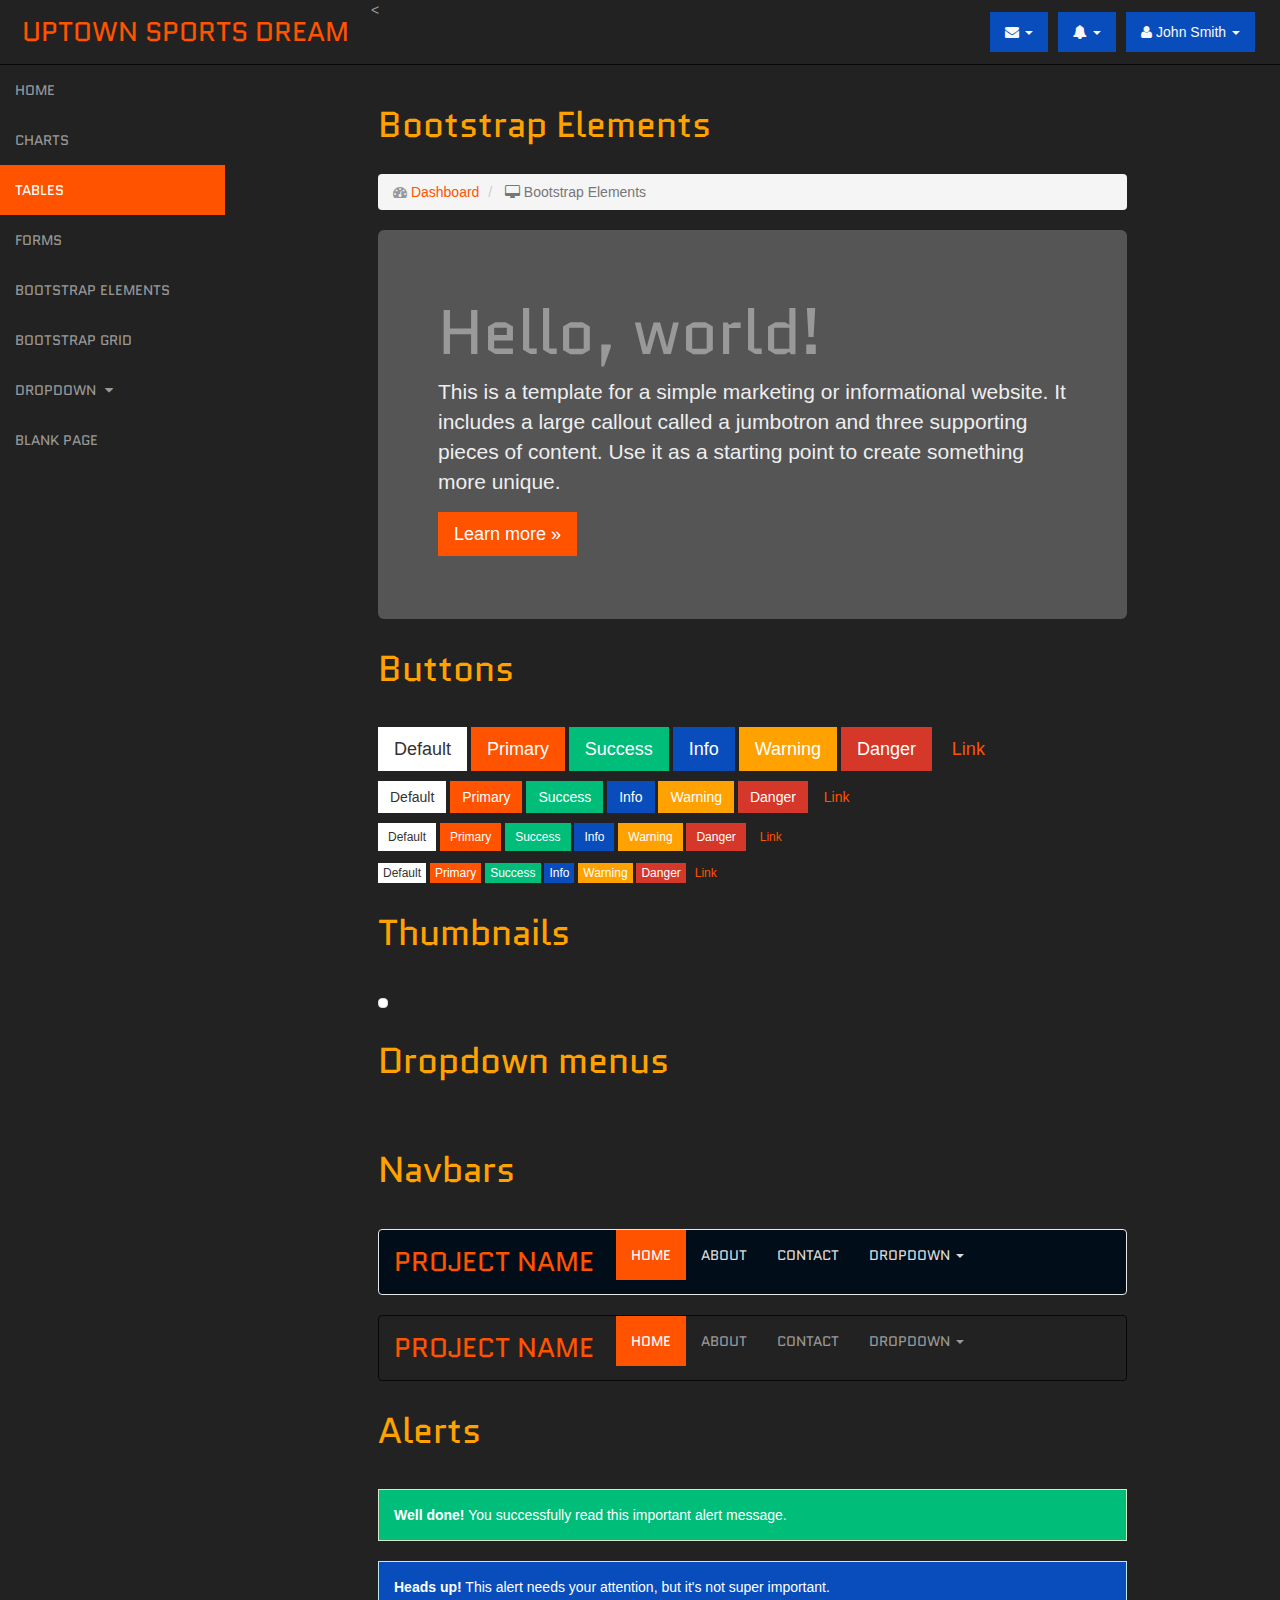
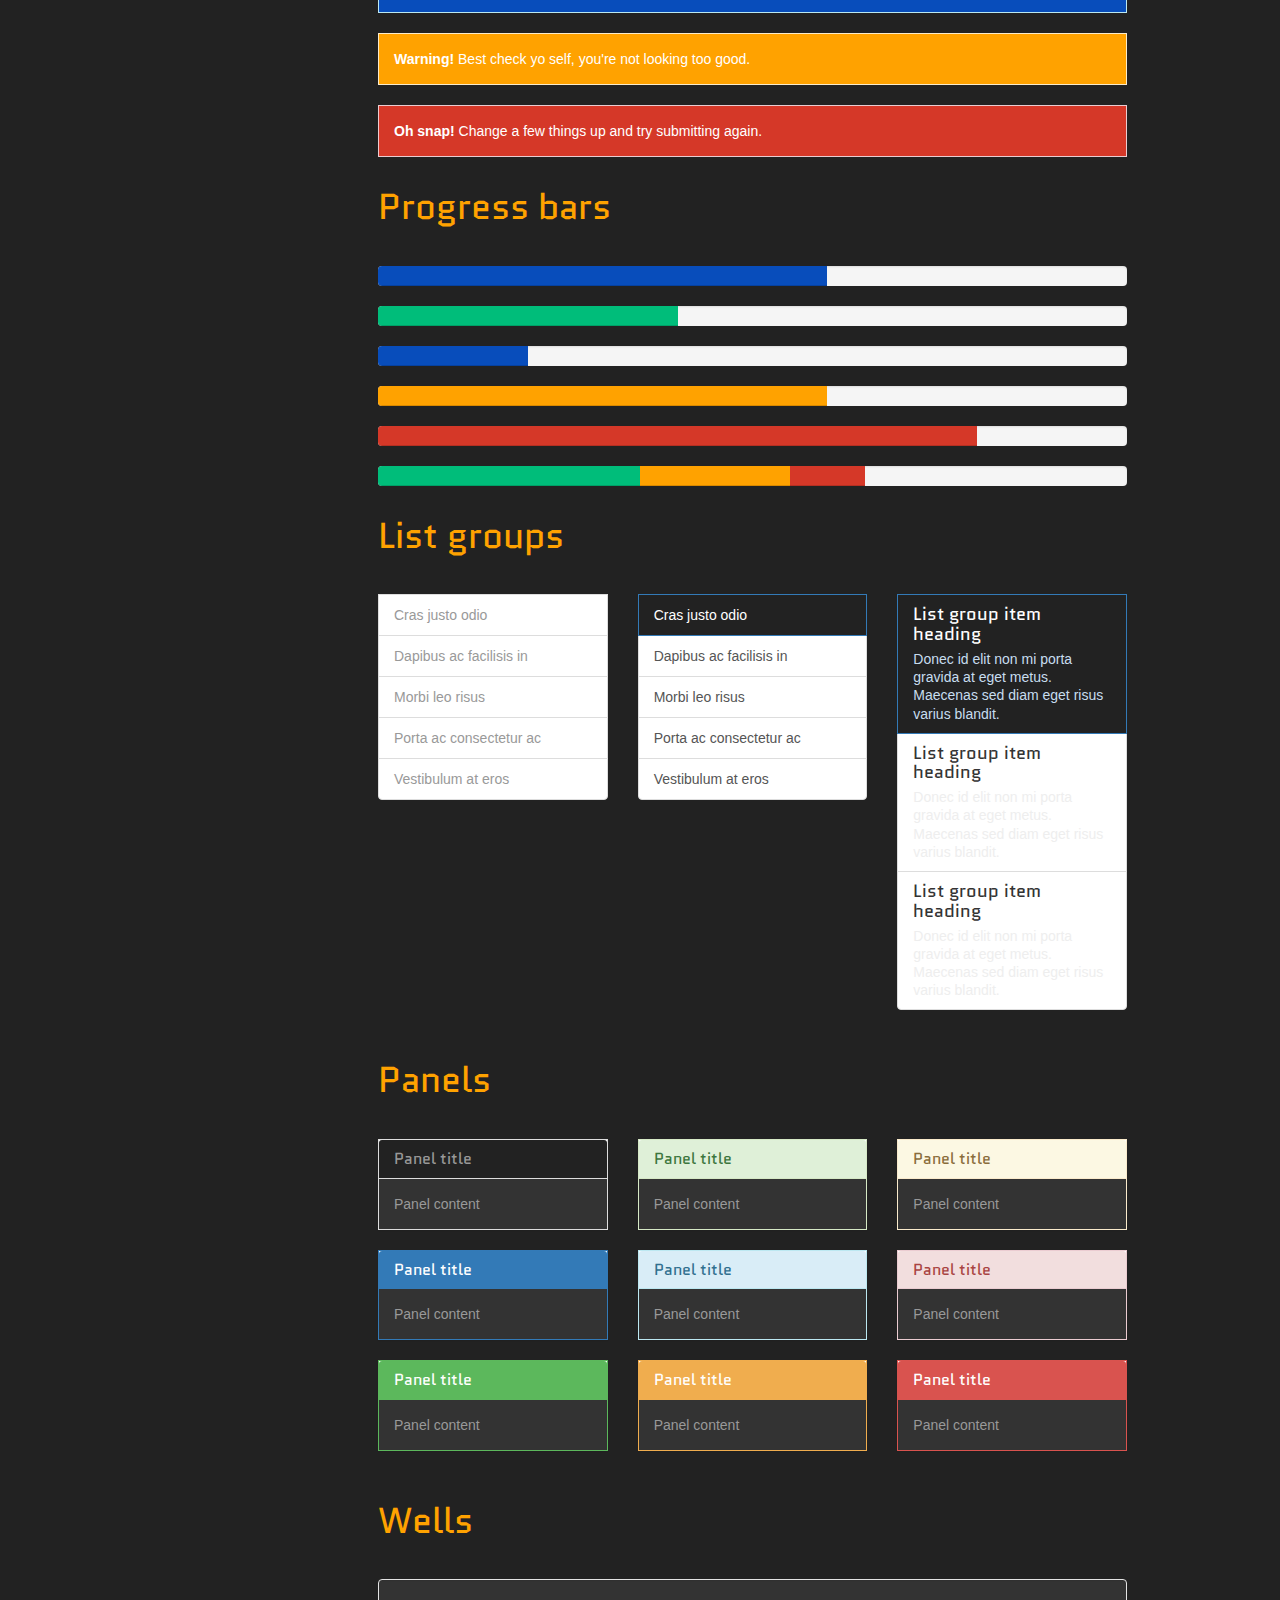
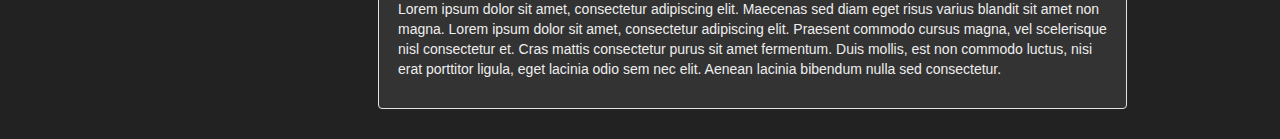
==== bootstrap-elements.html @ 0ac6e44c "Initial Commit" ====
<!DOCTYPE html>
<html lang="en">

<head>

    <meta charset="utf-8">
    <meta http-equiv="X-UA-Compatible" content="IE=edge">
    <meta name="viewport" content="width=device-width, initial-scale=1">
    <meta name="description" content="">
    <meta name="author" content="">

    <title>SB Admin - Bootstrap Admin Template</title>

    <!-- Bootstrap Core CSS -->
    <link href="css/bootstrap.min.css" rel="stylesheet">

    <!-- Custom CSS -->
    <link href="css/uptown-dark.css" rel="stylesheet">

    <!-- Custom Fonts -->
    <link href="font-awesome/css/font-awesome.min.css" rel="stylesheet" type="text/css">

    <!-- HTML5 Shim and Respond.js IE8 support of HTML5 elements and media queries -->
    <!-- WARNING: Respond.js doesn't work if you view the page via file:// -->
    <!--[if lt IE 9]>
        <script src="https://oss.maxcdn.com/libs/html5shiv/3.7.0/html5shiv.js"></script>
        <script src="https://oss.maxcdn.com/libs/respond.js/1.4.2/respond.min.js"></script>
    <![endif]-->

</head>

<body>

    <div id="wrapper">

        <!-- Navigation -->
        <nav class="navbar navbar-inverse navbar-fixed-top" role="navigation">
            <!-- Brand and toggle get grouped for better mobile display -->
            <div class="navbar-header">
                <button type="button" class="navbar-toggle" data-toggle="collapse" data-target=".navbar-ex1-collapse">
                    <span class="sr-only">Toggle navigation</span>
                    <span class="icon-bar"></span>
                    <span class="icon-bar"></span>
                    <span class="icon-bar"></span>
                </button>
                <a class="navbar-brand" href="index.html">Uptown Sports Dream</a>
            </div>
            <!-- Top Menu Items -->
            <ul class="nav navbar-right top-nav">
                <li class="dropdown">
                    <a href="#" class="dropdown-toggle" data-toggle="dropdown"><i class="fa fa-envelope"></i> <b class="caret"></b></a>
                    <ul class="dropdown-menu message-dropdown">
                        <li class="message-preview">
                            <a href="#">
                                <div class="media">
                                    <span class="pull-left">
                                        <img class="media-object" src="http://placehold.it/50x50" alt="">
                                    </span>
                                    <div class="media-body">
                                        <h5 class="media-heading"><strong>John Smith</strong>
                                        </h5>
                                        <p class="small text-muted"><i class="fa fa-clock-o"></i> Yesterday at 4:32 PM</p>
                                        <p>Lorem ipsum dolor sit amet, consectetur...</p>
                                    </div>
                                </div>
                            </a>
                        </li>
                        <li class="message-preview">
                            <a href="#">
                                <div class="media">
                                    <span class="pull-left">
                                        <img class="media-object" src="http://placehold.it/50x50" alt="">
                                    </span>
                                    <div class="media-body">
                                        <h5 class="media-heading"><strong>John Smith</strong>
                                        </h5>
                                        <p class="small text-muted"><i class="fa fa-clock-o"></i> Yesterday at 4:32 PM</p>
                                        <p>Lorem ipsum dolor sit amet, consectetur...</p>
                                    </div>
                                </div>
                            </a>
                        </li>
                        <li class="message-preview">
                            <a href="#">
                                <div class="media">
                                    <span class="pull-left">
                                        <img class="media-object" src="http://placehold.it/50x50" alt="">
                                    </span>
                                    <div class="media-body">
                                        <h5 class="media-heading"><strong>John Smith</strong>
                                        </h5>
                                        <p class="small text-muted"><i class="fa fa-clock-o"></i> Yesterday at 4:32 PM</p>
                                        <p>Lorem ipsum dolor sit amet, consectetur...</p>
                                    </div>
                                </div>
                            </a>
                        </li>
                        <li class="message-footer">
                            <a href="#">Read All New Messages</a>
                        </li>
                    </ul>
                </li>
                <li class="dropdown">
                    <a href="#" class="dropdown-toggle" data-toggle="dropdown"><i class="fa fa-bell"></i> <b class="caret"></b></a>
                    <ul class="dropdown-menu alert-dropdown">
                        <li>
                            <a href="#">Alert Name <span class="label label-default">Alert Badge</span></a>
                        </li>
                        <li>
                            <a href="#">Alert Name <span class="label label-primary">Alert Badge</span></a>
                        </li>
                        <li>
                            <a href="#">Alert Name <span class="label label-success">Alert Badge</span></a>
                        </li>
                        <li>
                            <a href="#">Alert Name <span class="label label-info">Alert Badge</span></a>
                        </li>
                        <li>
                            <a href="#">Alert Name <span class="label label-warning">Alert Badge</span></a>
                        </li>
                        <li>
                            <a href="#">Alert Name <span class="label label-danger">Alert Badge</span></a>
                        </li>
                        <li class="divider"></li>
                        <li>
                            <a href="#">View All</a>
                        </li>
                    </ul>
                </li>
                <li class="dropdown">
                    <a href="#" class="dropdown-toggle" data-toggle="dropdown"><i class="fa fa-user"></i> John Smith <b class="caret"></b></a>
                    <ul class="dropdown-menu">
                        <li>
                            <a href="#"><i class="fa fa-fw fa-user"></i> Profile</a>
                        </li>
                        <li>
                            <a href="#"><i class="fa fa-fw fa-envelope"></i> Inbox</a>
                        </li>
                        <li>
                            <a href="#"><i class="fa fa-fw fa-gear"></i> Settings</a>
                        </li>
                        <li class="divider"></li>
                        <li>
                            <a href="#"><i class="fa fa-fw fa-power-off"></i> Log Out</a>
                        </li>
                    </ul>
                </li>
            </ul>
            <!-- Sidebar Menu Items - These collapse to the responsive navigation menu on small screens -->
            <<div class="collapse navbar-collapse navbar-ex1-collapse">
                <ul class="nav navbar-nav side-nav">
                    <li>
                        <a href="index.html"> Home</a>
                    </li>
                    <li>
                        <a href="charts.html"> Charts</a>
                    </li>
                    <li class="active">
                        <a href="tables.html"> Tables</a>
                    </li>
                    <li>
                        <a href="forms.html"> Forms</a>
                    </li>
                    <li>
                        <a href="bootstrap-elements.html"> Bootstrap Elements</a>
                    </li>
                    <li>
                        <a href="bootstrap-grid.html"> Bootstrap Grid</a>
                    </li>
                    <li>
                        <a href="javascript:;" data-toggle="collapse" data-target="#demo"> Dropdown <i class="fa fa-fw fa-caret-down"></i></a>
                        <ul id="demo" class="collapse">
                            <li>
                                <a href="#">Dropdown Item</a>
                            </li>
                            <li>
                                <a href="#">Dropdown Item</a>
                            </li>
                        </ul>
                    </li>
                    <li>
                        <a href="blank-page.html"> Blank Page</a>
                    </li>
                    
                </ul>
            </div>
            <!-- /.navbar-collapse -->
        </nav>

        <div id="page-wrapper">

            <div class="container-fluid">

                <!-- Page Heading -->
                <div class="row">
                    <div class="col-lg-12">
                        <h1 class="page-header">
                            Bootstrap Elements
                        </h1>
                        <ol class="breadcrumb">
                            <li>
                                <i class="fa fa-dashboard"></i>  <a href="index.html">Dashboard</a>
                            </li>
                            <li class="active">
                                <i class="fa fa-desktop"></i> Bootstrap Elements
                            </li>
                        </ol>
                    </div>
                </div>
                <!-- /.row -->

                <!-- Main jumbotron for a primary marketing message or call to action -->
                <div class="jumbotron">
                    <h1>Hello, world!</h1>
                    <p>This is a template for a simple marketing or informational website. It includes a large callout called a jumbotron and three supporting pieces of content. Use it as a starting point to create something more unique.</p>
                    <p><a href="#" class="btn btn-primary btn-lg" role="button">Learn more &raquo;</a>
                    </p>
                </div>

                <div class="page-header">
                    <h1>Buttons</h1>
                </div>
                <p>
                    <button type="button" class="btn btn-lg btn-default">Default</button>
                    <button type="button" class="btn btn-lg btn-primary">Primary</button>
                    <button type="button" class="btn btn-lg btn-success">Success</button>
                    <button type="button" class="btn btn-lg btn-info">Info</button>
                    <button type="button" class="btn btn-lg btn-warning">Warning</button>
                    <button type="button" class="btn btn-lg btn-danger">Danger</button>
                    <button type="button" class="btn btn-lg btn-link">Link</button>
                </p>
                <p>
                    <button type="button" class="btn btn-default">Default</button>
                    <button type="button" class="btn btn-primary">Primary</button>
                    <button type="button" class="btn btn-success">Success</button>
                    <button type="button" class="btn btn-info">Info</button>
                    <button type="button" class="btn btn-warning">Warning</button>
                    <button type="button" class="btn btn-danger">Danger</button>
                    <button type="button" class="btn btn-link">Link</button>
                </p>
                <p>
                    <button type="button" class="btn btn-sm btn-default">Default</button>
                    <button type="button" class="btn btn-sm btn-primary">Primary</button>
                    <button type="button" class="btn btn-sm btn-success">Success</button>
                    <button type="button" class="btn btn-sm btn-info">Info</button>
                    <button type="button" class="btn btn-sm btn-warning">Warning</button>
                    <button type="button" class="btn btn-sm btn-danger">Danger</button>
                    <button type="button" class="btn btn-sm btn-link">Link</button>
                </p>
                <p>
                    <button type="button" class="btn btn-xs btn-default">Default</button>
                    <button type="button" class="btn btn-xs btn-primary">Primary</button>
                    <button type="button" class="btn btn-xs btn-success">Success</button>
                    <button type="button" class="btn btn-xs btn-info">Info</button>
                    <button type="button" class="btn btn-xs btn-warning">Warning</button>
                    <button type="button" class="btn btn-xs btn-danger">Danger</button>
                    <button type="button" class="btn btn-xs btn-link">Link</button>
                </p>

                <div class="page-header">
                    <h1>Thumbnails</h1>
                </div>
                <img class="img-thumbnail" src="http://placehold.it/400x400" alt="">

                <div class="page-header">
                    <h1>Dropdown menus</h1>
                </div>
                <div class="dropdown theme-dropdown clearfix">
                    <a id="dropdownMenu1" href="#" role="button" class="sr-only dropdown-toggle" data-toggle="dropdown">Dropdown <b class="caret"></b></a>
                    <ul class="dropdown-menu" role="menu" aria-labelledby="dropdownMenu1">
                        <li class="active" role="presentation"><a role="menuitem" tabindex="-1" href="#">Action</a>
                        </li>
                        <li role="presentation"><a role="menuitem" tabindex="-1" href="#">Another action</a>
                        </li>
                        <li role="presentation"><a role="menuitem" tabindex="-1" href="#">Something else here</a>
                        </li>
                        <li role="presentation" class="divider"></li>
                        <li role="presentation"><a role="menuitem" tabindex="-1" href="#">Separated link</a>
                        </li>
                    </ul>
                </div>

                <div class="page-header">
                    <h1>Navbars</h1>
                </div>

                <div class="navbar navbar-default">
                    <div class="container">
                        <div class="navbar-header">
                            <button type="button" class="navbar-toggle" data-toggle="collapse" data-target=".navbar-collapse">
                                <span class="sr-only">Toggle navigation</span>
                                <span class="icon-bar"></span>
                                <span class="icon-bar"></span>
                                <span class="icon-bar"></span>
                            </button>
                            <a class="navbar-brand" href="#">Project name</a>
                        </div>
                        <div class="navbar-collapse collapse">
                            <ul class="nav navbar-nav">
                                <li class="active"><a href="#">Home</a>
                                </li>
                                <li><a href="#about">About</a>
                                </li>
                                <li><a href="#contact">Contact</a>
                                </li>
                                <li class="dropdown">
                                    <a href="#" class="dropdown-toggle" data-toggle="dropdown">Dropdown <b class="caret"></b></a>
                                    <ul class="dropdown-menu">
                                        <li><a href="#">Action</a>
                                        </li>
                                        <li><a href="#">Another action</a>
                                        </li>
                                        <li><a href="#">Something else here</a>
                                        </li>
                                        <li class="divider"></li>
                                        <li class="dropdown-header">Nav header</li>
                                        <li><a href="#">Separated link</a>
                                        </li>
                                        <li><a href="#">One more separated link</a>
                                        </li>
                                    </ul>
                                </li>
                            </ul>
                        </div>
                        <!--/.nav-collapse -->
                    </div>
                </div>

                <div class="navbar navbar-inverse">
                    <div class="container">
                        <div class="navbar-header">
                            <button type="button" class="navbar-toggle" data-toggle="collapse" data-target=".navbar-collapse">
                                <span class="sr-only">Toggle navigation</span>
                                <span class="icon-bar"></span>
                                <span class="icon-bar"></span>
                                <span class="icon-bar"></span>
                            </button>
                            <a class="navbar-brand" href="#">Project name</a>
                        </div>
                        <div class="navbar-collapse collapse">
                            <ul class="nav navbar-nav">
                                <li class="active"><a href="#">Home</a>
                                </li>
                                <li><a href="#about">About</a>
                                </li>
                                <li><a href="#contact">Contact</a>
                                </li>
                                <li class="dropdown">
                                    <a href="#" class="dropdown-toggle" data-toggle="dropdown">Dropdown <b class="caret"></b></a>
                                    <ul class="dropdown-menu">
                                        <li><a href="#">Action</a>
                                        </li>
                                        <li><a href="#">Another action</a>
                                        </li>
                                        <li><a href="#">Something else here</a>
                                        </li>
                                        <li class="divider"></li>
                                        <li class="dropdown-header">Nav header</li>
                                        <li><a href="#">Separated link</a>
                                        </li>
                                        <li><a href="#">One more separated link</a>
                                        </li>
                                    </ul>
                                </li>
                            </ul>
                        </div>
                        <!--/.nav-collapse -->
                    </div>
                </div>

                <div class="page-header">
                    <h1>Alerts</h1>
                </div>
                <div class="alert alert-success">
                    <strong>Well done!</strong> You successfully read this important alert message.
                </div>
                <div class="alert alert-info">
                    <strong>Heads up!</strong> This alert needs your attention, but it's not super important.
                </div>
                <div class="alert alert-warning">
                    <strong>Warning!</strong> Best check yo self, you're not looking too good.
                </div>
                <div class="alert alert-danger">
                    <strong>Oh snap!</strong> Change a few things up and try submitting again.
                </div>

                <div class="page-header">
                    <h1>Progress bars</h1>
                </div>
                <div class="progress">
                    <div class="progress-bar" role="progressbar" aria-valuenow="60" aria-valuemin="0" aria-valuemax="100" style="width: 60%;"><span class="sr-only">60% Complete</span>
                    </div>
                </div>
                <div class="progress">
                    <div class="progress-bar progress-bar-success" role="progressbar" aria-valuenow="40" aria-valuemin="0" aria-valuemax="100" style="width: 40%"><span class="sr-only">40% Complete (success)</span>
                    </div>
                </div>
                <div class="progress">
                    <div class="progress-bar progress-bar-info" role="progressbar" aria-valuenow="20" aria-valuemin="0" aria-valuemax="100" style="width: 20%"><span class="sr-only">20% Complete</span>
                    </div>
                </div>
                <div class="progress">
                    <div class="progress-bar progress-bar-warning" role="progressbar" aria-valuenow="60" aria-valuemin="0" aria-valuemax="100" style="width: 60%"><span class="sr-only">60% Complete (warning)</span>
                    </div>
                </div>
                <div class="progress">
                    <div class="progress-bar progress-bar-danger" role="progressbar" aria-valuenow="80" aria-valuemin="0" aria-valuemax="100" style="width: 80%"><span class="sr-only">80% Complete (danger)</span>
                    </div>
                </div>
                <div class="progress">
                    <div class="progress-bar progress-bar-success" style="width: 35%"><span class="sr-only">35% Complete (success)</span>
                    </div>
                    <div class="progress-bar progress-bar-warning" style="width: 20%"><span class="sr-only">20% Complete (warning)</span>
                    </div>
                    <div class="progress-bar progress-bar-danger" style="width: 10%"><span class='sr-only'>10% Complete (danger)</span>
                    </div>
                </div>

                <div class="page-header">
                    <h1>List groups</h1>
                </div>
                <div class="row">
                    <div class="col-sm-4">
                        <ul class="list-group">
                            <li class="list-group-item">Cras justo odio</li>
                            <li class="list-group-item">Dapibus ac facilisis in</li>
                            <li class="list-group-item">Morbi leo risus</li>
                            <li class="list-group-item">Porta ac consectetur ac</li>
                            <li class="list-group-item">Vestibulum at eros</li>
                        </ul>
                    </div>
                    <!-- /.col-sm-4 -->
                    <div class="col-sm-4">
                        <div class="list-group">
                            <a href="#" class="list-group-item active">Cras justo odio</a>
                            <a href="#" class="list-group-item">Dapibus ac facilisis in</a>
                            <a href="#" class="list-group-item">Morbi leo risus</a>
                            <a href="#" class="list-group-item">Porta ac consectetur ac</a>
                            <a href="#" class="list-group-item">Vestibulum at eros</a>
                        </div>
                    </div>
                    <!-- /.col-sm-4 -->
                    <div class="col-sm-4">
                        <div class="list-group">
                            <a href="#" class="list-group-item active">
                                <h4 class="list-group-item-heading">List group item heading</h4>
                                <p class="list-group-item-text">Donec id elit non mi porta gravida at eget metus. Maecenas sed diam eget risus varius blandit.</p>
                            </a>
                            <a href="#" class="list-group-item">
                                <h4 class="list-group-item-heading">List group item heading</h4>
                                <p class="list-group-item-text">Donec id elit non mi porta gravida at eget metus. Maecenas sed diam eget risus varius blandit.</p>
                            </a>
                            <a href="#" class="list-group-item">
                                <h4 class="list-group-item-heading">List group item heading</h4>
                                <p class="list-group-item-text">Donec id elit non mi porta gravida at eget metus. Maecenas sed diam eget risus varius blandit.</p>
                            </a>
                        </div>
                    </div>
                    <!-- /.col-sm-4 -->
                </div>

                <div class="page-header">
                    <h1>Panels</h1>
                </div>
                <div class="row">
                    <div class="col-sm-4">
                        <div class="panel panel-default">
                            <div class="panel-heading">
                                <h3 class="panel-title">Panel title</h3>
                            </div>
                            <div class="panel-body">
                                Panel content
                            </div>
                        </div>
                        <div class="panel panel-primary">
                            <div class="panel-heading">
                                <h3 class="panel-title">Panel title</h3>
                            </div>
                            <div class="panel-body">
                                Panel content
                            </div>
                        </div>
                    </div>
                    <!-- /.col-sm-4 -->
                    <div class="col-sm-4">
                        <div class="panel panel-success">
                            <div class="panel-heading">
                                <h3 class="panel-title">Panel title</h3>
                            </div>
                            <div class="panel-body">
                                Panel content
                            </div>
                        </div>
                        <div class="panel panel-info">
                            <div class="panel-heading">
                                <h3 class="panel-title">Panel title</h3>
                            </div>
                            <div class="panel-body">
                                Panel content
                            </div>
                        </div>
                    </div>
                    <!-- /.col-sm-4 -->
                    <div class="col-sm-4">
                        <div class="panel panel-warning">
                            <div class="panel-heading">
                                <h3 class="panel-title">Panel title</h3>
                            </div>
                            <div class="panel-body">
                                Panel content
                            </div>
                        </div>
                        <div class="panel panel-danger">
                            <div class="panel-heading">
                                <h3 class="panel-title">Panel title</h3>
                            </div>
                            <div class="panel-body">
                                Panel content
                            </div>
                        </div>
                    </div>
                    <!-- /.col-sm-4 -->
                    <div class="col-sm-4">
                        <div class="panel panel-green">
                            <div class="panel-heading">
                                <h3 class="panel-title">Panel title</h3>
                            </div>
                            <div class="panel-body">
                                Panel content
                            </div>
                        </div>
                    </div>
                    <!-- /.col-sm-4 -->
                    <div class="col-sm-4">
                        <div class="panel panel-yellow">
                            <div class="panel-heading">
                                <h3 class="panel-title">Panel title</h3>
                            </div>
                            <div class="panel-body">
                                Panel content
                            </div>
                        </div>
                    </div>
                    <!-- /.col-sm-4 -->
                    <div class="col-sm-4">
                        <div class="panel panel-red">
                            <div class="panel-heading">
                                <h3 class="panel-title">Panel title</h3>
                            </div>
                            <div class="panel-body">
                                Panel content
                            </div>
                        </div>
                    </div>
                    <!-- /.col-sm-4 -->
                </div>

                <div class="page-header">
                    <h1>Wells</h1>
                </div>
                <div class="well">
                    <p>Lorem ipsum dolor sit amet, consectetur adipiscing elit. Maecenas sed diam eget risus varius blandit sit amet non magna. Lorem ipsum dolor sit amet, consectetur adipiscing elit. Praesent commodo cursus magna, vel scelerisque nisl consectetur et. Cras mattis consectetur purus sit amet fermentum. Duis mollis, est non commodo luctus, nisi erat porttitor ligula, eget lacinia odio sem nec elit. Aenean lacinia bibendum nulla sed consectetur.</p>
                </div>

            </div>
            <!-- /.container-fluid -->

        </div>
        <!-- /#page-wrapper -->

    </div>
    <!-- /#wrapper -->

    <!-- jQuery -->
    <script src="js/jquery.js"></script>

    <!-- Bootstrap Core JavaScript -->
    <script src="js/bootstrap.min.js"></script>

</body>

</html>
---- css/uptown-dark.css ----
@import url(https://fonts.googleapis.com/css?family=Quantico);
/*!
 * Start Bootstrap - SB Admin Bootstrap Admin Template (http://startbootstrap.com)
 * Code licensed under the Apache License v2.0.
 * For details, see http://www.apache.org/licenses/LICENSE-2.0.
 */
/* Global Styles */
body {
  margin-top: 15px;
  background-color: #222;
}
@media (min-width: 768px) {
  body {
    margin-top: 15px;
  }
}
#wrapper {
  padding-left: 0;
}
#page-wrapper {
  width: 100%;
  padding: 0;
  background-color: #fff;
}
.huge {
  font-size: 50px;
  line-height: normal;
}
@media (min-width: 768px) {
  #wrapper {
    padding-left: 225px;
    margin: 0 10%;
  }
  #page-wrapper {
    padding: 10px;
  }
}
/* Top Navigation */
.top-nav {
  padding: 0 15px;
}
.top-nav > li {
  display: inline-block;
  float: left;
}
.top-nav > li > a {
  color: white;
}
.top-nav > li > a:hover,
.top-nav > li > a:focus,
.top-nav > .open > a,
.top-nav > .open > a:hover,
.top-nav > .open > a:focus {
  color: #fff;
  background-color: #000;
}
.top-nav > .open > .dropdown-menu {
  float: left;
  position: absolute;
  margin-top: 0;
  border: 1px solid rgba(0, 0, 0, 0.15);
  border-top-left-radius: 0;
  border-top-right-radius: 0;
  background-color: #fff;
  -webkit-box-shadow: 0 6px 12px rgba(0, 0, 0, 0.175);
  box-shadow: 0 6px 12px rgba(0, 0, 0, 0.175);
}
.top-nav > .open > .dropdown-menu > li > a {
  white-space: normal;
}
ul.message-dropdown {
  padding: 0;
  max-height: 250px;
  overflow-x: hidden;
  overflow-y: auto;
}
li.message-preview {
  width: 275px;
  border-bottom: 1px solid rgba(0, 0, 0, 0.15);
}
li.message-preview > a {
  padding-top: 15px;
  padding-bottom: 15px;
}
li.message-footer {
  margin: 5px 0;
}
ul.alert-dropdown {
  width: 200px;
}
/* Side Navigation */
@media (min-width: 768px) {
  .side-nav {
    position: fixed;
    top: 65px;
    left: 225px;
    width: 225px;
    margin-left: -225px;
    border: none;
    border-radius: 0;
    overflow-y: auto;
    background-color: #222;
    bottom: 0;
    overflow-x: hidden;
    padding-bottom: 40px;
  }
  .side-nav > li > a {
    width: 225px;
  }
  .side-nav li a:hover,
  .side-nav li a:focus {
    outline: none;
    background-color: #000;
  }
}
.side-nav > li > ul {
  padding: 0;
}
.side-nav > li > ul > li > a {
  display: block;
  padding: 10px 15px 10px 38px;
  text-decoration: none;
  color: #999;
}
.side-nav > li > ul > li > a:hover {
  color: #fff;
}
/* Flot Chart Containers */
.flot-chart {
  display: block;
  height: 400px;
}
.flot-chart-content {
  width: 100%;
  height: 100%;
}
/* Custom Colored Panels */
.huge {
  font-size: 40px;
}
.panel-green {
  border-color: #5cb85c;
}
.panel-green > .panel-heading {
  border-color: #5cb85c;
  color: #fff;
  background-color: #5cb85c;
}
.panel-green > a {
  color: #5cb85c;
}
.panel-green > a:hover {
  color: #3d8b3d;
}
.panel-red {
  border-color: #d9534f;
}
.panel-red > .panel-heading {
  border-color: #d9534f;
  color: #fff;
  background-color: #d9534f;
}
.panel-red > a {
  color: #d9534f;
}
.panel-red > a:hover {
  color: #b52b27;
}
.panel-yellow {
  border-color: #f0ad4e;
}
.panel-yellow > .panel-heading {
  border-color: #f0ad4e;
  color: #fff;
  background-color: #f0ad4e;
}
.panel-yellow > a {
  color: #f0ad4e;
}
.panel-yellow > a:hover {
  color: #df8a13;
}
/*!
 * Start Bootstrap - Modern Business HTML Template (http://startbootstrap.com)
 * Code licensed under the Apache License v2.0.
 * For details, see http://www.apache.org/licenses/LICENSE-2.0.
 */
/* Global Styles */
html,
body {
  height: 100%;
}
body {
  padding-top: 50px;
  /* Required padding for .navbar-fixed-top. Remove if using .navbar-static-top. Change if height of navigation changes. */
}
.img-portfolio {
  margin-bottom: 30px;
}
.img-hover:hover {
  opacity: 0.8;
}
/* Home Page Carousel */
header.carousel {
  height: 50%;
}
header.carousel .item,
header.carousel .item.active,
header.carousel .carousel-inner {
  height: 100%;
}
header.carousel .fill {
  width: 100%;
  height: 100%;
  background-position: center;
  background-size: cover;
}
/* 404 Page Styles */
.error-404 {
  font-size: 100px;
}
/* Pricing Page Styles */
.price {
  display: block;
  font-size: 50px;
  line-height: 50px;
}
.price sup {
  top: -20px;
  left: 2px;
  font-size: 20px;
}
.period {
  display: block;
  font-style: italic;
}
/* Footer Styles */
footer {
  margin: 50px 0;
}
/* Responsive Styles */
@media (max-width: 991px) {
  .customer-img,
  .img-related {
    margin-bottom: 30px;
  }
}
@media (max-width: 767px) {
  .img-portfolio {
    margin-bottom: 15px;
  }
  header.carousel .carousel {
    height: 70%;
  }
}
/*-----UPTOWN SPORTS DREAM TEMPLATE----*/
body {
  color: #999999;
  background-color: #222222;
}
p {
  color: #eeeeee;
}
.h1,
.h2,
.h3,
.h4,
.h5,
h1,
h2,
h3,
h4,
h5 {
  font-family: 'Quantico';
}
.h1,
h1,
.h2,
h2 {
  color: #ffa200;
}
a,
.btn-link {
  color: #ff5300;
}
a:hover,
.btn-link:focus,
.btn-link:hover {
  color: #e94c00;
}
.panel {
  border-radius: 0;
}
.page-header {
  padding-bottom: 9px;
  margin: 30px 0 20px;
  border-bottom: none;
}
.panel-heading,
.panel-default > .panel-heading {
  background-color: #222222;
  color: #999999;
}
.well,
.panel-body {
  background-color: #333333;
  color: #999999;
}
.jumbotron {
  background-color: #555555;
  color: #999999;
}
#page-wrapper {
  background-color: #222222;
}
#page-wrapper .container {
  width: 100%;
}
a.navbar-brand {
  height: 100%;
  font-family: Quantico;
  color: #ff5300 !important;
  text-transform: uppercase;
  font-size: 27px;
  margin: 7px;
}
.navbar-brand > img {
  max-width: 220px;
}
.navbar .container {
  width: 100%;
}
.navbar-default {
  background: #010d19;
}
.navbar-default.sidebar {
  background: #f1f1f1;
}
.navbar-default .navbar-nav > li > a {
  color: #dbdbdb;
  font-family: 'Quantico';
  text-transform: uppercase;
}
.navbar-default .navbar-nav > li > a:hover,
.navbar-default .navbar-nav > li > a:focus {
  background: #f1f1f1;
}
.sidebar ul li {
  border-bottom: 1px solid #e7e7e7;
  display: block;
  width: 100%;
}
#leftMenu .accordion-group {
  margin-bottom: 0px;
  border: 0px;
  -webkit-border-radius: 0px;
  -moz-border-radius: 0px;
  border-radius: 0px;
}
#leftMenu .accordion-heading {
  border-bottom: 1px solid #383838;
  list-style-type: none;
}
#leftMenu .accordion-heading a {
  color: #eeeeee;
  /* text color */
  /* drop shadow */
  text-decoration: none;
  width: 100%;
  display: block;
  background: black;
  padding: 15px;
  font-family: 'Quantico';
  text-transform: uppercase;
}
#leftMenu .accordion-heading a:hover {
  color: #FFFFFF;
  background: #ff5300;
}
#leftMenu .accordion-heading .active {
  width: 182px;
  height: 34px;
  border: 1px solid #5b5b5b;
  /* inner stroke */
  background-color: #353535;
}
.accordion-inner {
  color: white;
}
.accordion-inner li {
  list-style: none;
}
.accordion-inner li a {
  display: block;
  padding: 10px 15px;
  color: #F8F8F8;
  background: #585757;
  border-bottom: solid 1px #333;
  font-family: 'Quantico';
  text-transform: uppercase;
}
.accordion-inner li a:hover,
.accordion-inner li a:focus {
  text-decoration: none;
  background-color: #797979;
}
.accordion-inner ul {
  padding: 0;
}
.navbar-inverse .navbar-nav > li > a {
  font-family: 'Quantico';
  text-transform: uppercase;
  color: #999999;
}
.navbar-inverse .navbar-nav > li > a:hover {
  background-color: #ff5300;
}
.navbar-nav > li.active > a {
  background-color: #ff5300 !important;
  color: white!important;
}
.navbar-nav > li.sports > a {
  background-color: #ffa200 !important;
  color: white!important;
}
.navbar-nav > li.casino > a {
  background-color: #084dbb !important;
  color: white!important;
}
.navbar-nav > li.horses > a {
  background-color: #00bd7a !important;
  color: white!important;
}
.navbar-right a {
  float: left;
  display: inline-block;
  margin: 12px 10px 12px 0;
}
.navbar-right {
  margin: 0;
}
.nav > li > a:focus,
.nav > li > a:hover {
  text-decoration: none;
  background-color: inherit;
}
.top-nav > li > a {
  background-color: #084dbb;
  color: #f8f8f8;
}
.top-nav > li > a:hover,
.top-nav > li > a:focus,
.top-nav > .open > a,
.top-nav > .open > a:hover,
.top-nav > .open > a:focus {
  background-color: #1670ff;
}
.top-nav > .open > .dropdown-menu > li > a {
  display: block;
  width: 100%;
  margin: 0;
  padding: 10px;
}
.btn {
  border-radius: 0;
  border: 0;
}
.list-group-item:first-child {
  border-radius: 0;
}
.btn-primary {
  background-color: #ff5300;
}
.btn-primary:hover {
  background-color: #e94c00;
}
.btn-success {
  background-color: #00bd7a;
}
.btn-success:hover {
  background-color: #00ffa5;
}
.btn-warning {
  background-color: #ffa200;
}
.btn-warning:hover {
  background-color: #e99400;
}
.btn-info {
  background-color: #084dbb;
}
.btn-info:hover {
  background-color: #1670ff;
}
.btn-danger {
  background-color: #d53828;
}
.btn-danger:hover {
  background-color: #d53828;
}
.btn-link {
  color: #ff5300;
}
.btn-link:hover,
.btn-link:focus {
  text-decoration: none;
}
.alert {
  color: white;
  border-radius: 0;
}
.alert-success {
  background-color: #00bd7a;
}
.alert-info {
  background: #084dbb;
}
.alert-warning {
  background-color: #ffa200;
}
.alert-danger {
  background-color: #d53828;
}
.progress-bar {
  background-color: #084dbb;
}
.progress-bar-success {
  background-color: #00bd7a;
}
.progress-bar-warning {
  background-color: #ffa200;
}
.progress-bar-danger {
  background-color: #d53828;
}
.list-group-item.active,
.list-group-item.active:focus,
.list-group-item.active:hover {
  background-color: #222222;
}
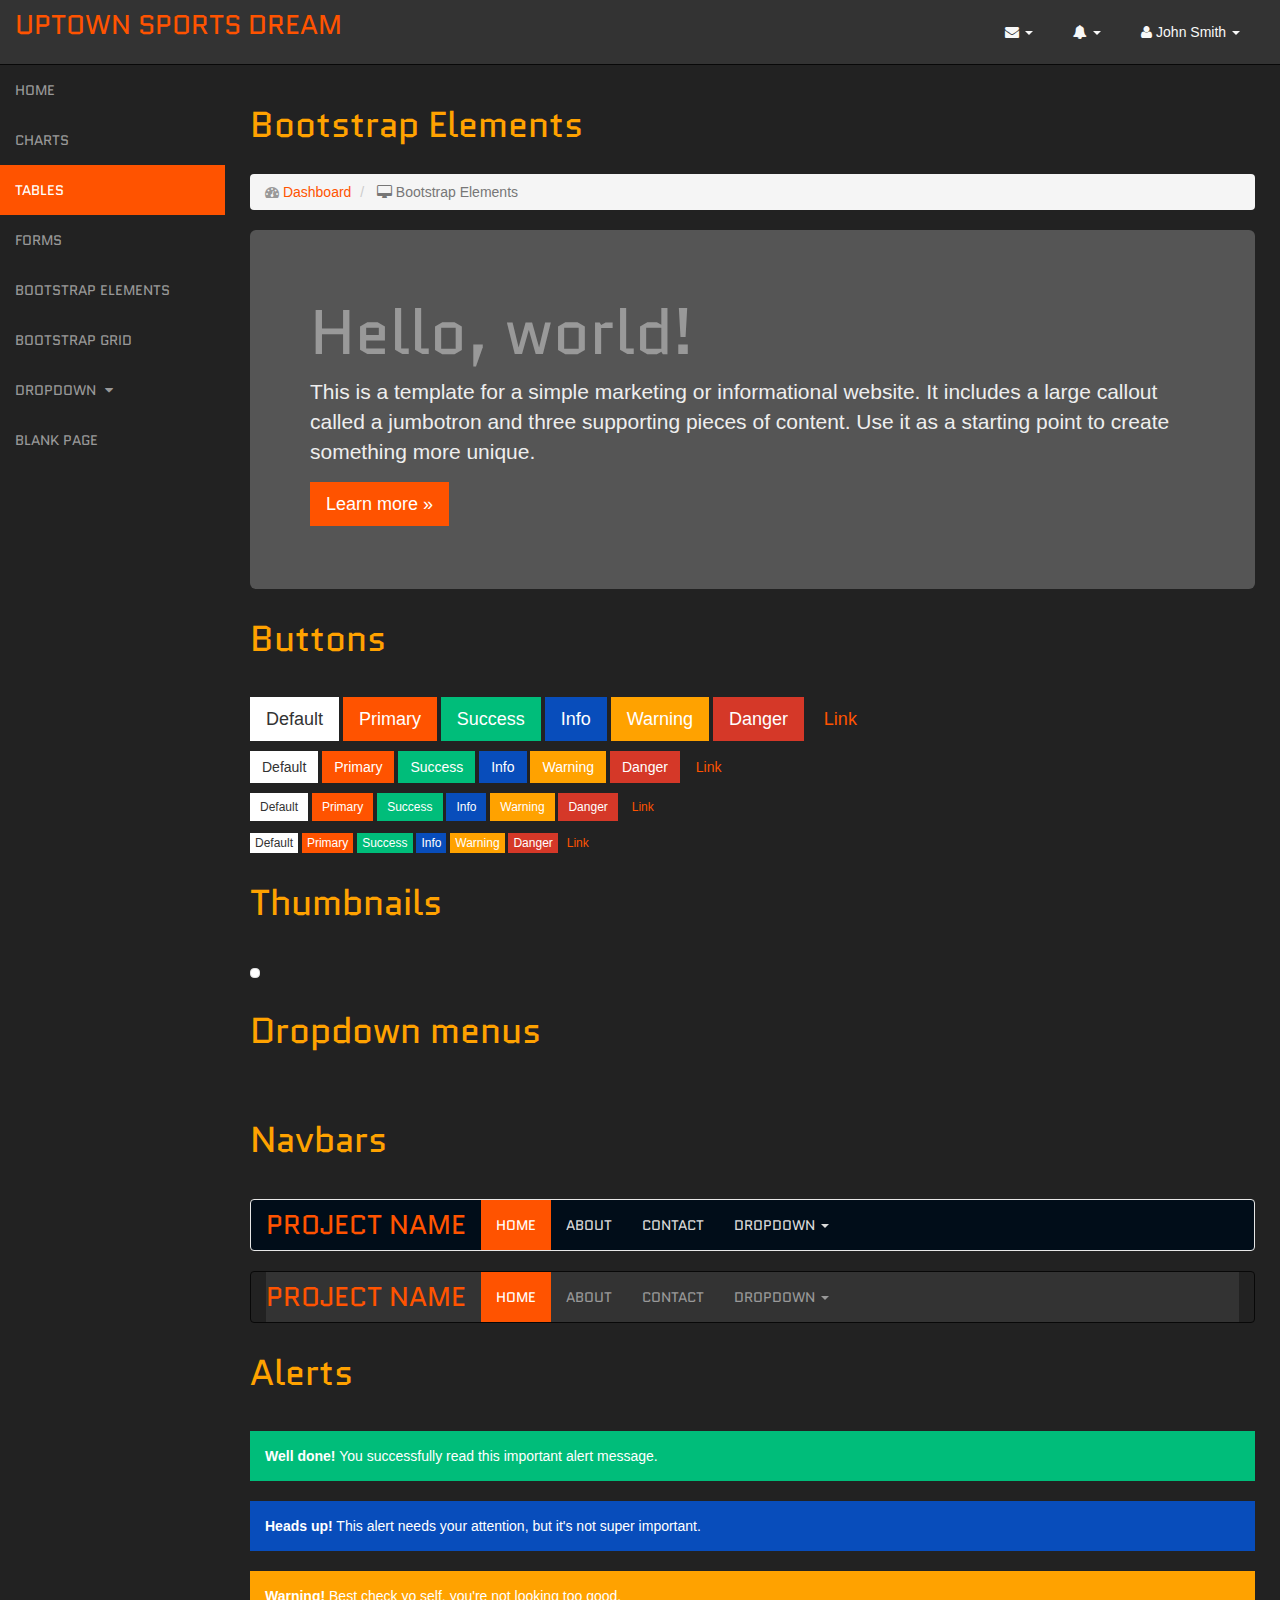
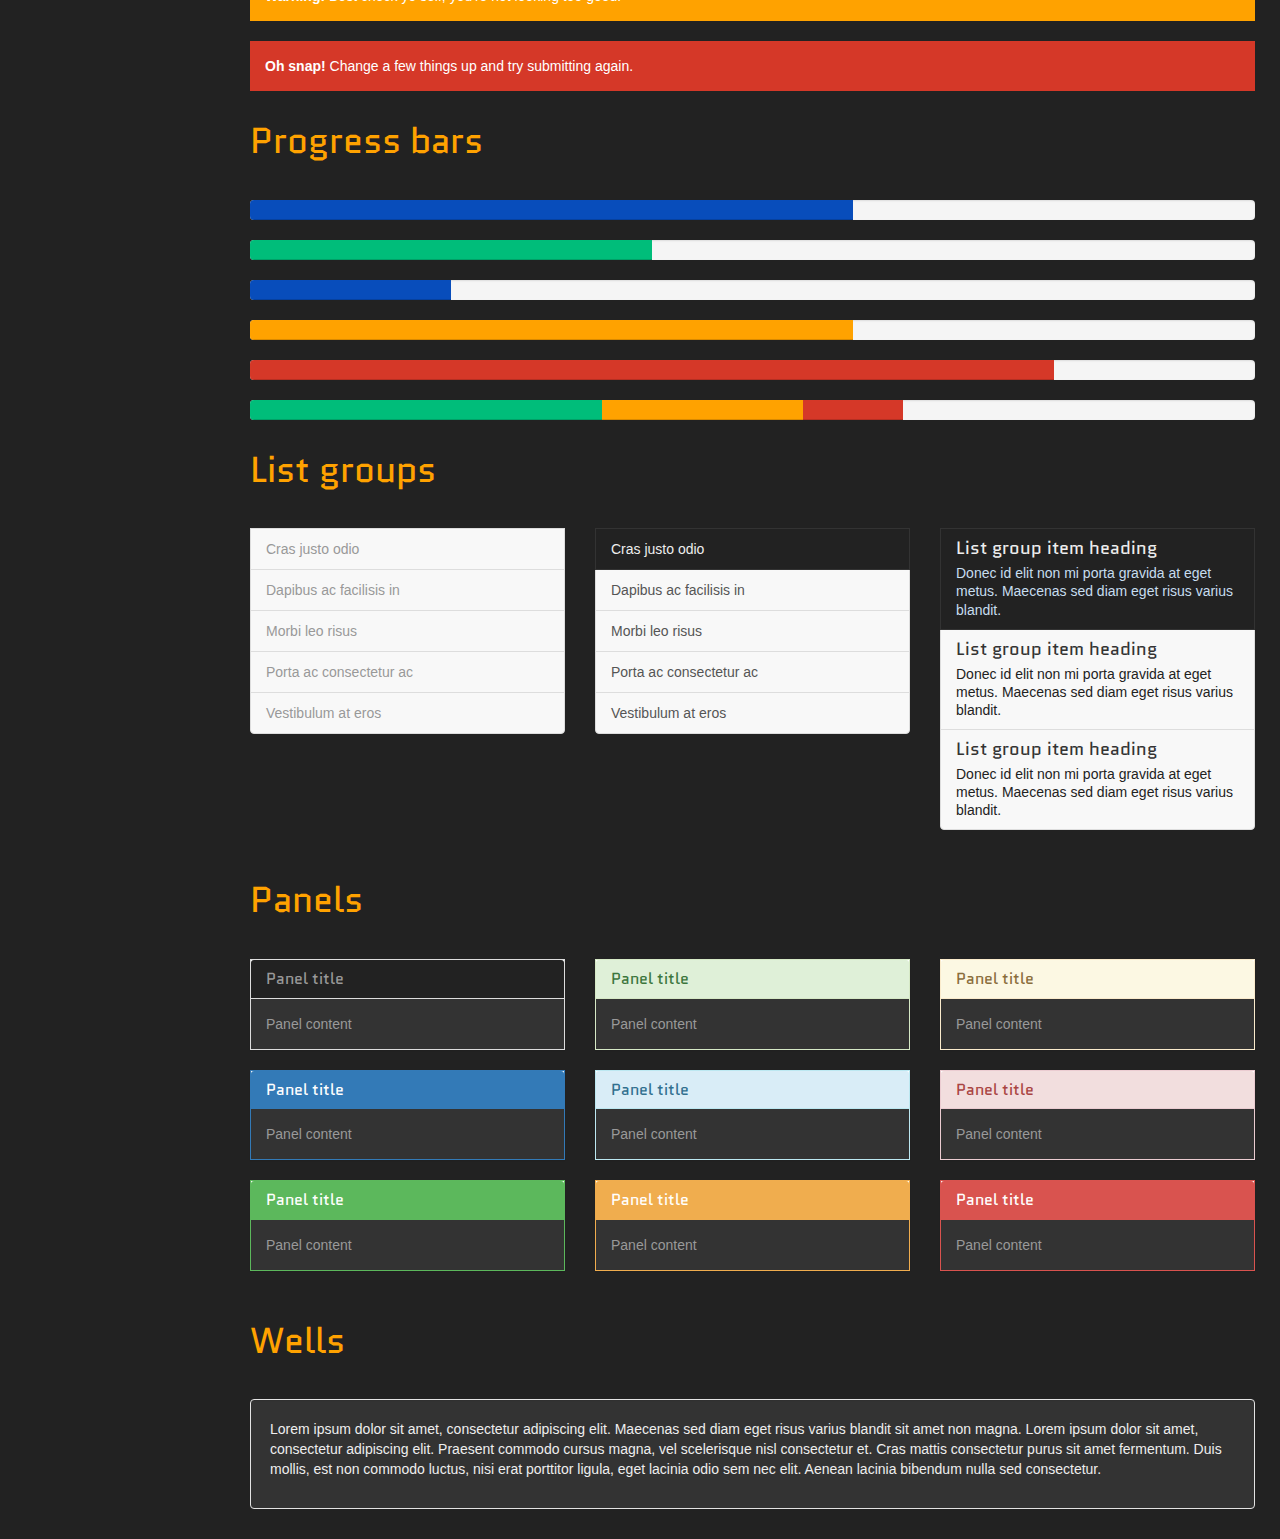
==== commit d22e5561: "New Sports.html" ====
--- a/bootstrap-elements.html
+++ b/bootstrap-elements.html
@@ -147,7 +147,7 @@
                 </li>
             </ul>
             <!-- Sidebar Menu Items - These collapse to the responsive navigation menu on small screens -->
-            <<div class="collapse navbar-collapse navbar-ex1-collapse">
+            <div class="collapse navbar-collapse navbar-ex1-collapse">
                 <ul class="nav navbar-nav side-nav">
                     <li>
                         <a href="index.html"> Home</a>
--- a/css/uptown-dark.css
+++ b/css/uptown-dark.css
@@ -29,7 +29,6 @@
 @media (min-width: 768px) {
   #wrapper {
     padding-left: 225px;
-    margin: 0 10%;
   }
   #page-wrapper {
     padding: 10px;
@@ -322,7 +321,12 @@
   color: #ff5300 !important;
   text-transform: uppercase;
   font-size: 27px;
-  margin: 7px;
+  margin: 0;
+}
+@media (max-width: 768px) {
+  a.navbar-brand {
+    font-size: 17px;
+  }
 }
 .navbar-brand > img {
   max-width: 220px;
@@ -407,6 +411,10 @@
 .accordion-inner ul {
   padding: 0;
 }
+.navbar-inverse .navbar-collapse,
+.navbar-inverse .navbar-form {
+  background-color: #333333;
+}
 .navbar-inverse .navbar-nav > li > a {
   font-family: 'Quantico';
   text-transform: uppercase;
@@ -445,7 +453,7 @@
   background-color: inherit;
 }
 .top-nav > li > a {
-  background-color: #084dbb;
+  background-color: transparent;
   color: #f8f8f8;
 }
 .top-nav > li > a:hover,
@@ -453,7 +461,7 @@
 .top-nav > .open > a,
 .top-nav > .open > a:hover,
 .top-nav > .open > a:focus {
-  background-color: #1670ff;
+  background-color: transparent;
 }
 .top-nav > .open > .dropdown-menu > li > a {
   display: block;
@@ -478,7 +486,7 @@
   background-color: #00bd7a;
 }
 .btn-success:hover {
-  background-color: #00ffa5;
+  background-color: #55de79;
 }
 .btn-warning {
   background-color: #ffa200;
@@ -508,6 +516,7 @@
 .alert {
   color: white;
   border-radius: 0;
+  border: none;
 }
 .alert-success {
   background-color: #00bd7a;
@@ -537,4 +546,136 @@
 .list-group-item.active:focus,
 .list-group-item.active:hover {
   background-color: #222222;
-}
+  border-color: #333333;
+  color: #eeeeee;
+}
+.list-group-item,
+.list-group-item:focus,
+.list-group-item:hover {
+  background-color: #f8f8f8;
+}
+.list-group-item-text {
+  color: #222222;
+}
+.market-headers {
+  width: 100%;
+}
+.market-headers ul {
+  display: inline-block;
+}
+.market-headers li {
+  display: inline-block;
+  list-style: none;
+}
+.event-shortnames {
+  display: inline-block;
+  padding: 0;
+}
+.gameline-grid li {
+  list-style: none;
+}
+.gamelie-section {
+  background: black;
+  padding: 10px;
+  margin: 5px 0;
+  border-bottom: solid 2px;
+  border-color: #D2D5D2;
+}
+.lines-show,
+.lines-heading li {
+  display: inline-block;
+  text-align: center;
+}
+.lines-header {
+  text-align: center;
+}
+.lines-show button {
+  width: 100%;
+  padding: 4px;
+  background-color: #6E7B6E;
+}
+.gameline-grid ul {
+  margin: 0;
+}
+.event-shortnames ul {
+  padding: 0;
+}
+.teams-acro li {
+  background-color: #444;
+}
+.teams-acro h4 {
+  padding: 0;
+  margin: 0;
+  color: #D8D8D8;
+}
+.lines-show {
+  margin: 0;
+  padding: 0;
+}
+.lines-show .btn:focus,
+.lines-show .btn:hover {
+  color: #D8D8D8;
+  text-decoration: none;
+  background: #689268;
+  outline: none;
+}
+.lines-show li {
+  background: #D2D5D2;
+  padding: 3px;
+}
+.teams-acro li,
+.lines-show li {
+  padding: 0;
+  border: solid 2px;
+  border-color: #000;
+  text-align: center;
+  color: #D8D8D8;
+  height: 30px;
+}
+.gameline-info h3 {
+  font-size: 21px;
+  padding: 0;
+  margin: 8px 0;
+  color: #D2D5D2;
+  font-weight: bold;
+}
+.lines-heading h4 {
+  padding: 0;
+  margin: 0;
+}
+ul.teams-acro li {
+  padding: 4px;
+}
+.lines-footer {
+  padding: 0;
+  margin: 0;
+}
+.lines-footer ul {
+  padding: 0;
+  margin: 0;
+}
+.lines-footer li {
+  list-style: none;
+  display: inline-block;
+  font-family: 'Quantico';
+  text-transform: uppercase;
+  font-size: 19px;
+  margin-right: 15px;
+}
+.event-notes {
+  padding: 0;
+  margin: 5px 0 0 0;
+}
+.event-notes p {
+  color: #A8A8A8;
+  font-size: 12px;
+  margin: 0;
+  padding: 0;
+}
+.gameline-info {
+  padding: 0;
+}
+a.game-view-cta {
+  margin: 20px 0;
+  padding: 20px 10px;
+}
